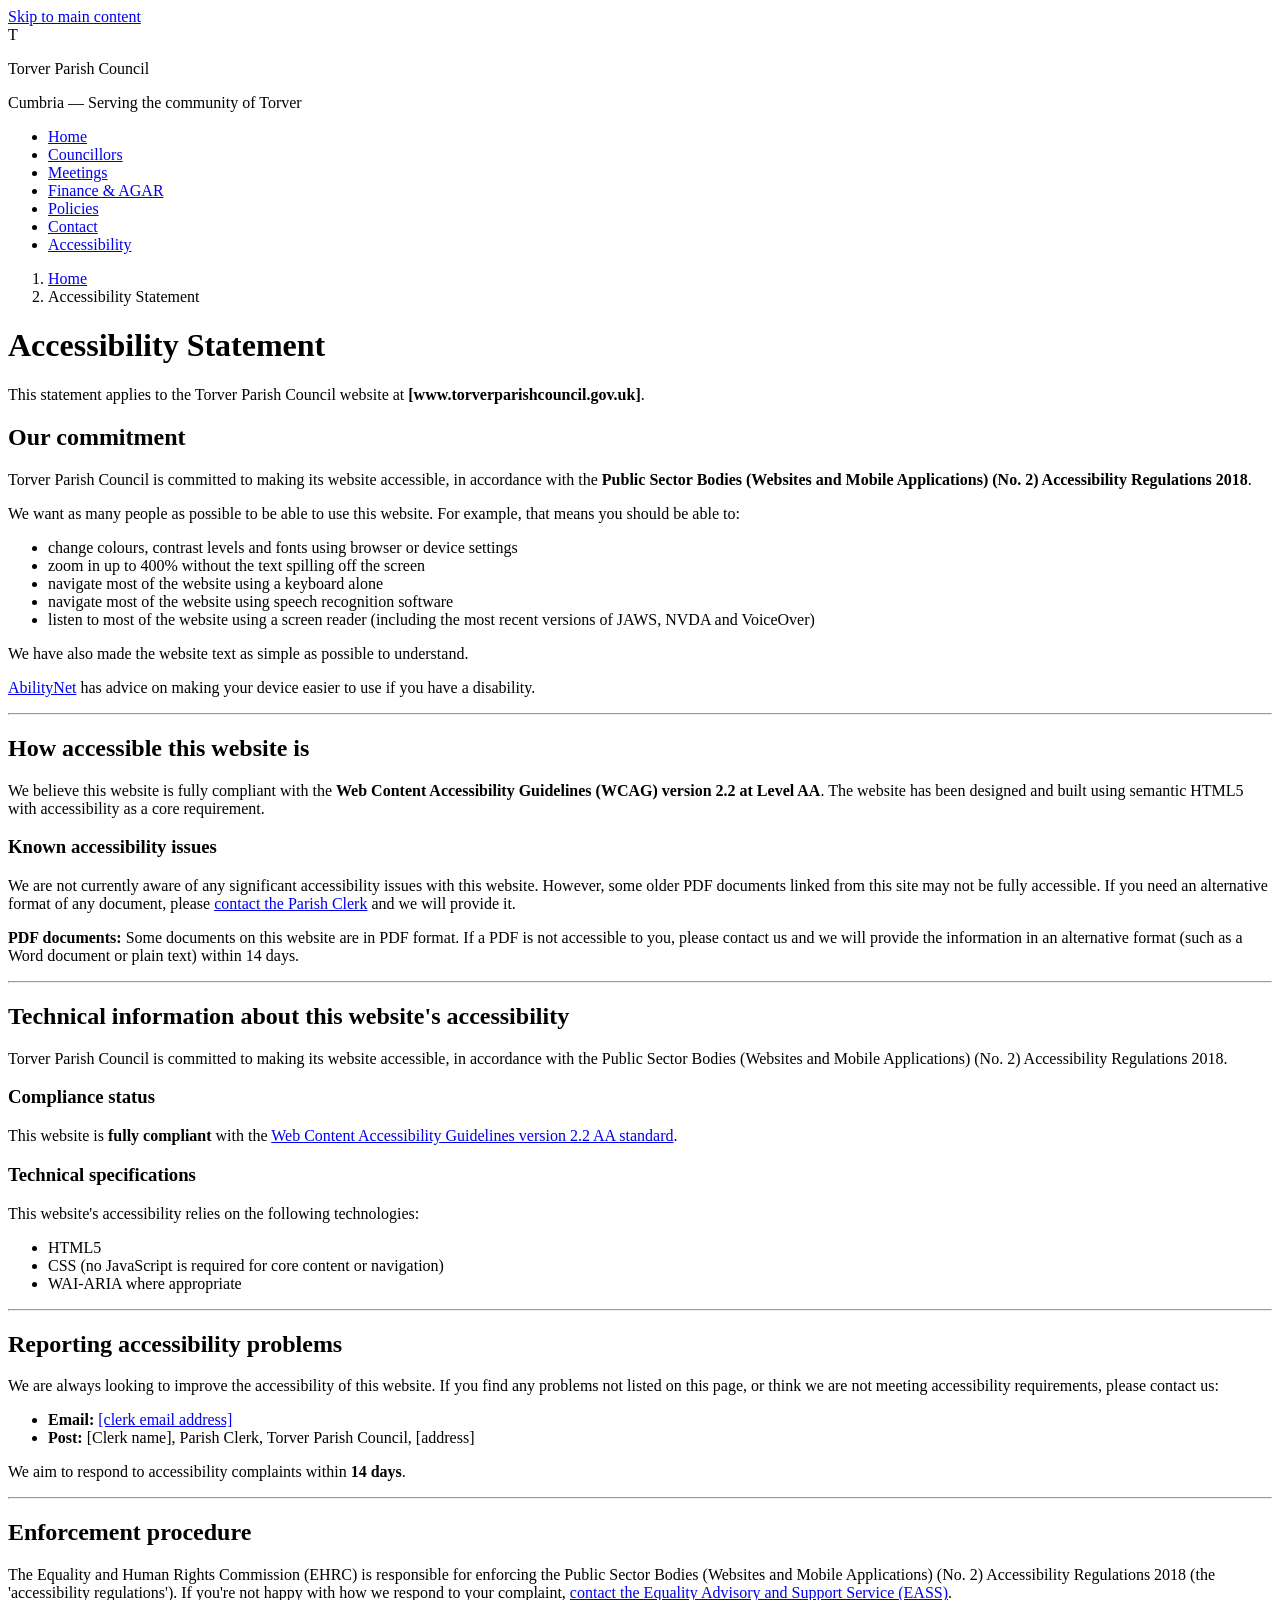
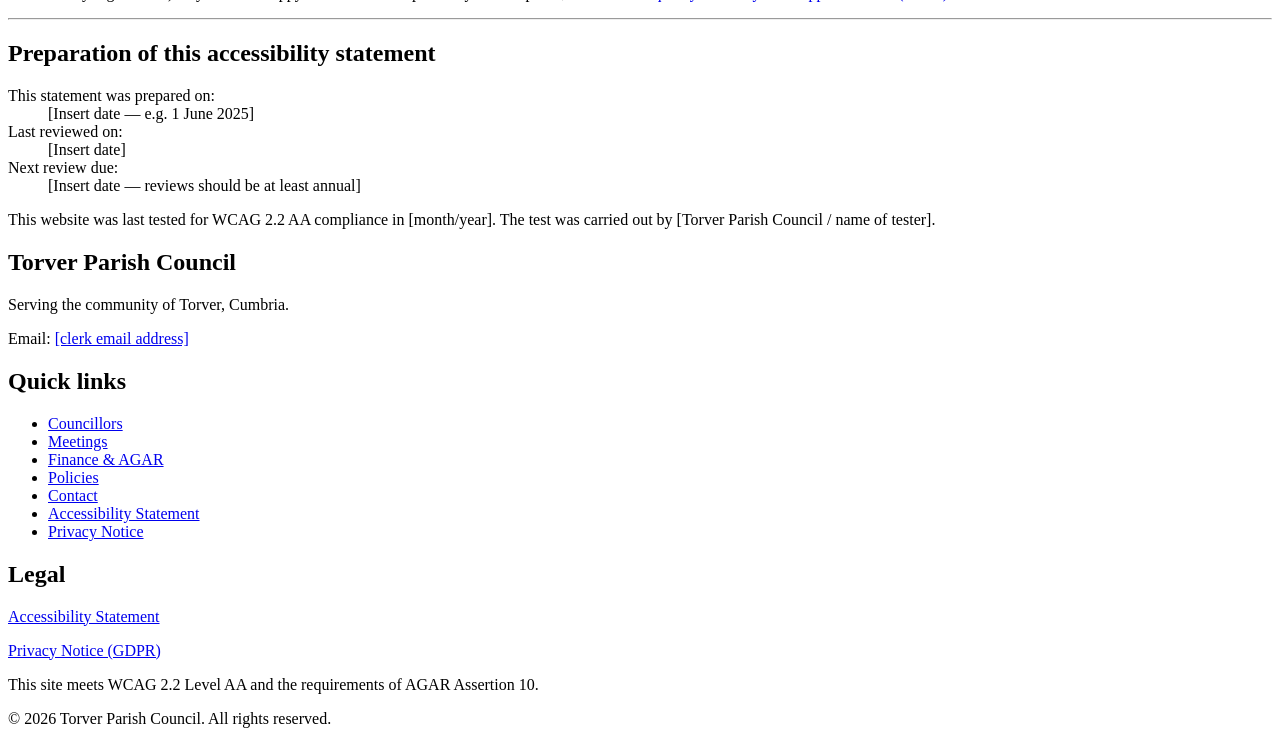
==== accessibility.html @ d1680da9 "Add files via upload" ====
<!DOCTYPE html>
<html lang="en">
<head>
  <meta charset="UTF-8" />
  <meta name="viewport" content="width=device-width, initial-scale=1.0" />
  <meta name="description" content="Accessibility statement for the Torver Parish Council website, including WCAG 2.2 AA compliance information and how to report issues." />
  <title>Accessibility Statement – Torver Parish Council</title>
  <link rel="stylesheet" href="assets/css/style.css" />
</head>
<body>

  <a href="#main-content" class="skip-link">Skip to main content</a>

  <header class="site-header" role="banner">
    <div class="site-header__inner">
      <div class="site-header__logo" aria-hidden="true">T</div>
      <div class="site-header__text">
        <p class="site-header__title">Torver Parish Council</p>
        <p class="site-header__subtitle">Cumbria &mdash; Serving the community of Torver</p>
      </div>
    </div>
  </header>

  <nav class="site-nav" aria-label="Main navigation">
    <div class="site-nav__inner">
      <ul class="site-nav__list" role="list">
        <li><a href="index.html">Home</a></li>
        <li><a href="councillors.html">Councillors</a></li>
        <li><a href="meetings.html">Meetings</a></li>
        <li><a href="finance.html">Finance &amp; AGAR</a></li>
        <li><a href="policies.html">Policies</a></li>
        <li><a href="contact.html">Contact</a></li>
        <li><a href="accessibility.html" aria-current="page">Accessibility</a></li>
      </ul>
    </div>
  </nav>

  <nav class="breadcrumb" aria-label="Breadcrumb">
    <div class="breadcrumb__inner">
      <ol>
        <li><a href="index.html">Home</a></li>
        <li><span aria-current="page">Accessibility Statement</span></li>
      </ol>
    </div>
  </nav>

  <main id="main-content" tabindex="-1">
    <div class="wrapper">

      <div class="page-title-block">
        <h1>Accessibility Statement</h1>
        <p class="lead">This statement applies to the Torver Parish Council website at <strong>[www.torverparishcouncil.gov.uk]</strong>.</p>
      </div>

      <h2>Our commitment</h2>
      <p>Torver Parish Council is committed to making its website accessible, in accordance with the <strong>Public Sector Bodies (Websites and Mobile Applications) (No. 2) Accessibility Regulations 2018</strong>.</p>
      <p>We want as many people as possible to be able to use this website. For example, that means you should be able to:</p>
      <ul>
        <li>change colours, contrast levels and fonts using browser or device settings</li>
        <li>zoom in up to 400% without the text spilling off the screen</li>
        <li>navigate most of the website using a keyboard alone</li>
        <li>navigate most of the website using speech recognition software</li>
        <li>listen to most of the website using a screen reader (including the most recent versions of JAWS, NVDA and VoiceOver)</li>
      </ul>
      <p>We have also made the website text as simple as possible to understand.</p>
      <p><a href="https://mcmw.abilitynet.org.uk/" target="_blank" rel="noopener noreferrer">AbilityNet</a> has advice on making your device easier to use if you have a disability.</p>

      <hr class="section-divider" />

      <h2>How accessible this website is</h2>
      <p>We believe this website is fully compliant with the <strong>Web Content Accessibility Guidelines (WCAG) version 2.2 at Level AA</strong>. The website has been designed and built using semantic HTML5 with accessibility as a core requirement.</p>

      <h3>Known accessibility issues</h3>
      <p>We are not currently aware of any significant accessibility issues with this website. However, some older PDF documents linked from this site may not be fully accessible. If you need an alternative format of any document, please <a href="contact.html">contact the Parish Clerk</a> and we will provide it.</p>

      <div class="notice notice--warn" role="note">
        <p><strong>PDF documents:</strong> Some documents on this website are in PDF format. If a PDF is not accessible to you, please contact us and we will provide the information in an alternative format (such as a Word document or plain text) within 14 days.</p>
      </div>

      <hr class="section-divider" />

      <h2>Technical information about this website's accessibility</h2>
      <p>Torver Parish Council is committed to making its website accessible, in accordance with the Public Sector Bodies (Websites and Mobile Applications) (No. 2) Accessibility Regulations 2018.</p>

      <h3>Compliance status</h3>
      <p>This website is <strong>fully compliant</strong> with the <a href="https://www.w3.org/TR/WCAG22/" target="_blank" rel="noopener noreferrer">Web Content Accessibility Guidelines version 2.2 AA standard</a>.</p>

      <h3>Technical specifications</h3>
      <p>This website's accessibility relies on the following technologies:</p>
      <ul>
        <li>HTML5</li>
        <li>CSS (no JavaScript is required for core content or navigation)</li>
        <li>WAI-ARIA where appropriate</li>
      </ul>

      <hr class="section-divider" />

      <h2>Reporting accessibility problems</h2>
      <p>We are always looking to improve the accessibility of this website. If you find any problems not listed on this page, or think we are not meeting accessibility requirements, please contact us:</p>
      <ul>
        <li><strong>Email:</strong> <a href="mailto:clerk@torverparishcouncil.gov.uk">[clerk email address]</a></li>
        <li><strong>Post:</strong> [Clerk name], Parish Clerk, Torver Parish Council, [address]</li>
      </ul>
      <p>We aim to respond to accessibility complaints within <strong>14 days</strong>.</p>

      <hr class="section-divider" />

      <h2>Enforcement procedure</h2>
      <p>The Equality and Human Rights Commission (EHRC) is responsible for enforcing the Public Sector Bodies (Websites and Mobile Applications) (No. 2) Accessibility Regulations 2018 (the 'accessibility regulations'). If you're not happy with how we respond to your complaint, <a href="https://www.equalityadvisoryservice.com/" target="_blank" rel="noopener noreferrer">contact the Equality Advisory and Support Service (EASS)</a>.</p>

      <hr class="section-divider" />

      <h2>Preparation of this accessibility statement</h2>
      <dl>
        <dt>This statement was prepared on:</dt>
        <dd>[Insert date — e.g. 1 June 2025]</dd>
        <dt>Last reviewed on:</dt>
        <dd>[Insert date]</dd>
        <dt>Next review due:</dt>
        <dd>[Insert date — reviews should be at least annual]</dd>
      </dl>
      <p>This website was last tested for WCAG 2.2 AA compliance in [month/year]. The test was carried out by [Torver Parish Council / name of tester].</p>

    </div>
  </main>

  <footer class="site-footer" role="contentinfo">
    <div class="site-footer__inner">
      <div class="site-footer__section">
        <h2>Torver Parish Council</h2>
        <p>Serving the community of Torver, Cumbria.</p>
        <p>Email: <a href="mailto:clerk@torverparishcouncil.gov.uk">[clerk email address]</a></p>
      </div>
      <div class="site-footer__section">
        <h2>Quick links</h2>
        <ul>
          <li><a href="councillors.html">Councillors</a></li>
          <li><a href="meetings.html">Meetings</a></li>
          <li><a href="finance.html">Finance &amp; AGAR</a></li>
          <li><a href="policies.html">Policies</a></li>
          <li><a href="contact.html">Contact</a></li>
          <li><a href="accessibility.html">Accessibility Statement</a></li>
          <li><a href="policies.html#privacy-notice">Privacy Notice</a></li>
        </ul>
      </div>
      <div class="site-footer__section">
        <h2>Legal</h2>
        <p><a href="accessibility.html">Accessibility Statement</a></p>
        <p><a href="policies.html#privacy-notice">Privacy Notice (GDPR)</a></p>
        <p>This site meets WCAG 2.2 Level AA and the requirements of AGAR Assertion 10.</p>
      </div>
    </div>
    <div class="site-footer__bottom">
      <p>&copy; <span id="year">2025</span> Torver Parish Council. All rights reserved.</p>
    </div>
  </footer>

  <script>document.getElementById('year').textContent = new Date().getFullYear();</script>

</body>
</html>
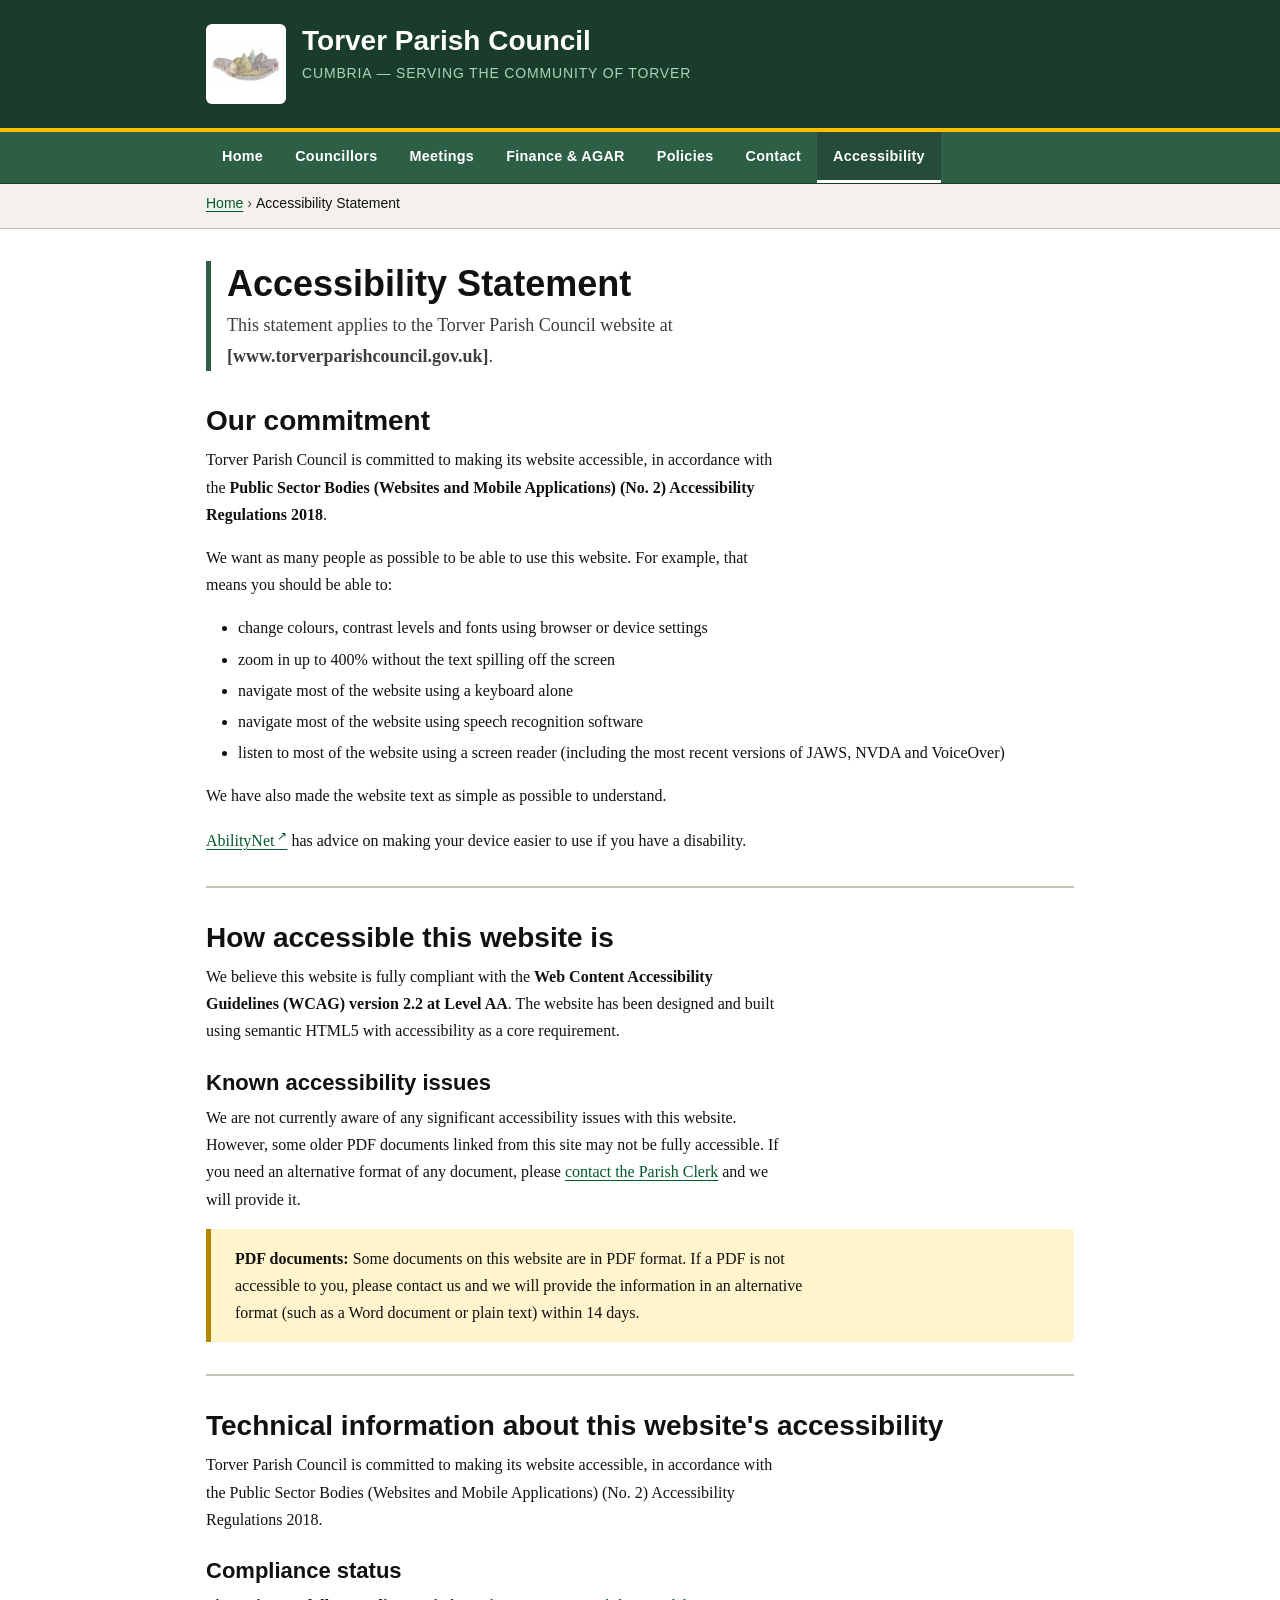
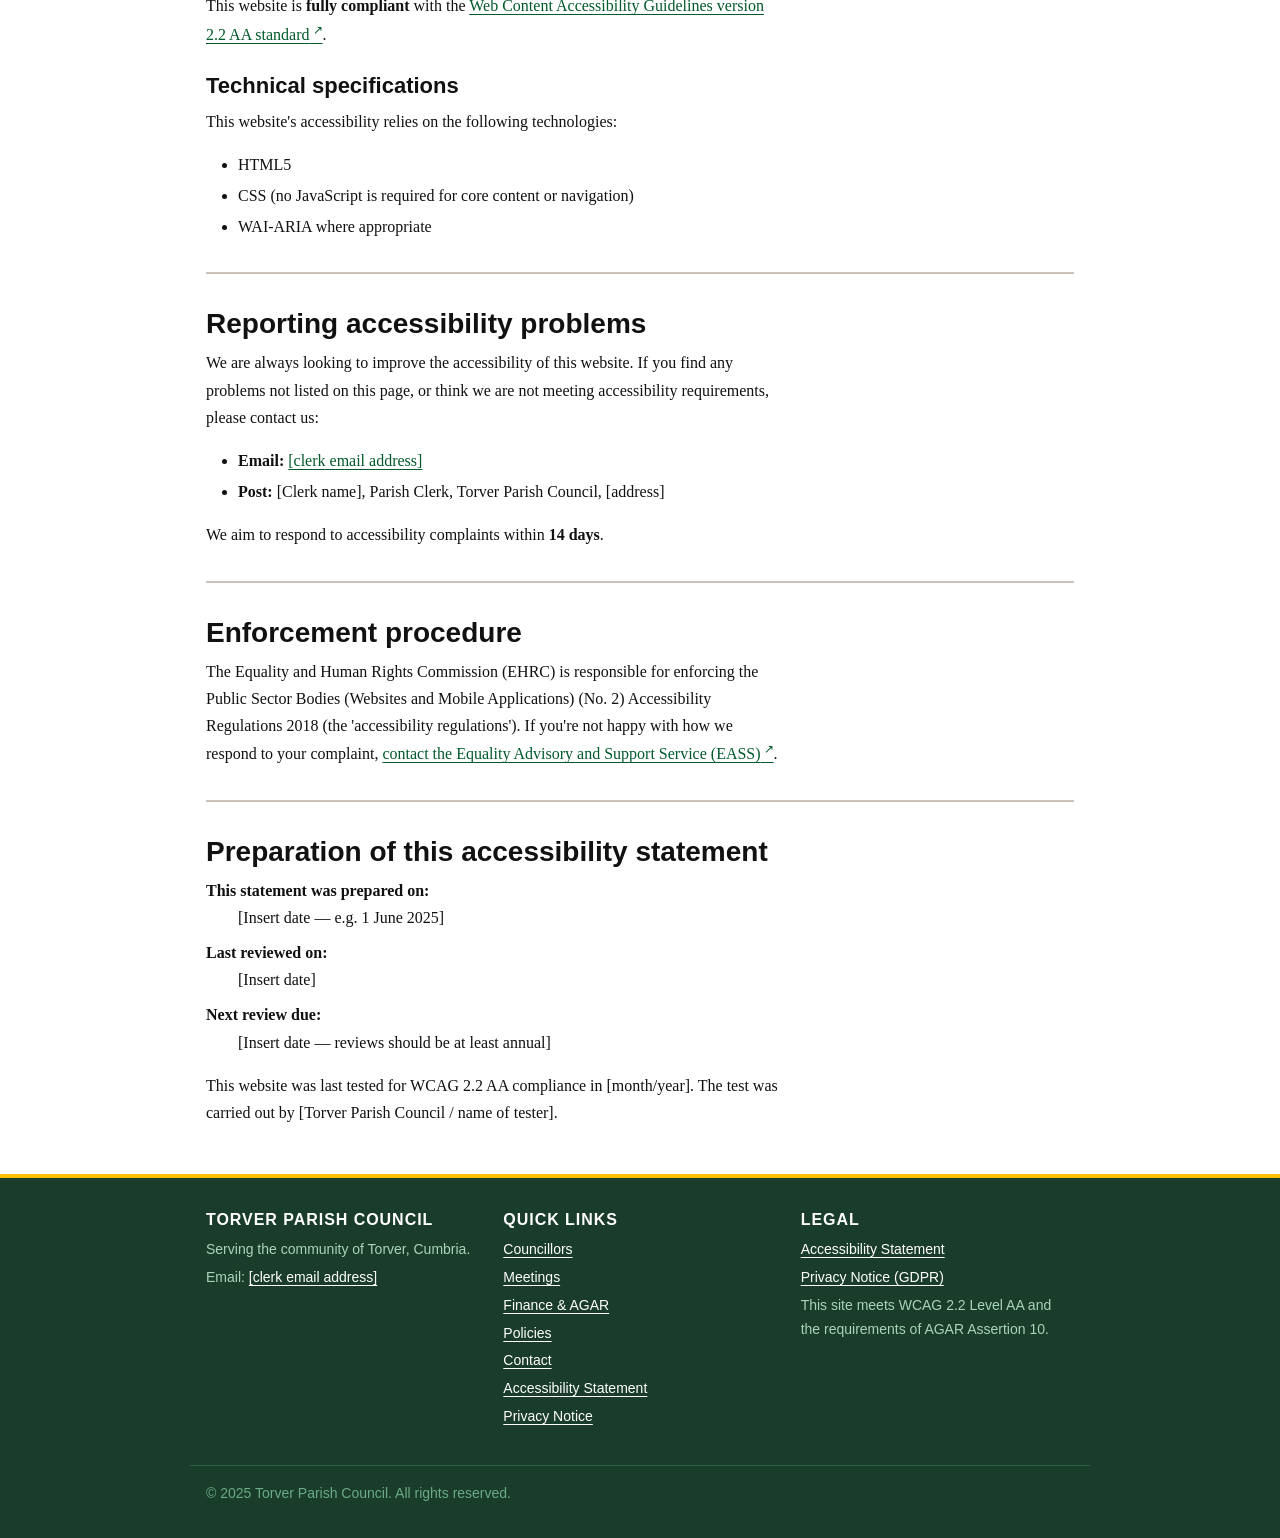
==== commit 1555f924: "Add logo as avatar Cartoon image created by David uploaded to Claude and request for site to be upda" ====
--- a/accessibility.html
+++ b/accessibility.html
@@ -13,7 +13,7 @@
 
   <header class="site-header" role="banner">
     <div class="site-header__inner">
-      <div class="site-header__logo" aria-hidden="true">T</div>
+      <img src="assets/Logo.jpg" alt="Torver Parish Council logo" class="site-header__logo" width="64" height="64" />
       <div class="site-header__text">
         <p class="site-header__title">Torver Parish Council</p>
         <p class="site-header__subtitle">Cumbria &mdash; Serving the community of Torver</p>
@@ -98,7 +98,7 @@
       <h2>Reporting accessibility problems</h2>
       <p>We are always looking to improve the accessibility of this website. If you find any problems not listed on this page, or think we are not meeting accessibility requirements, please contact us:</p>
       <ul>
-        <li><strong>Email:</strong> <a href="mailto:clerk@torverparishcouncil.gov.uk">[clerk email address]</a></li>
+        <li><strong>Email:</strong> <a href="/cdn-cgi/l/email-protection#dfbcb3baadb49fabb0ada9baadafbeadb6acb7bcb0aab1bcb6b3f1b8b0a9f1aab4">[clerk email address]</a></li>
         <li><strong>Post:</strong> [Clerk name], Parish Clerk, Torver Parish Council, [address]</li>
       </ul>
       <p>We aim to respond to accessibility complaints within <strong>14 days</strong>.</p>
@@ -129,7 +129,7 @@
       <div class="site-footer__section">
         <h2>Torver Parish Council</h2>
         <p>Serving the community of Torver, Cumbria.</p>
-        <p>Email: <a href="mailto:clerk@torverparishcouncil.gov.uk">[clerk email address]</a></p>
+        <p>Email: <a href="/cdn-cgi/l/email-protection#4f2c232a3d240f3b203d392a3d3f2e3d263c272c203a212c262361282039613a24">[clerk email address]</a></p>
       </div>
       <div class="site-footer__section">
         <h2>Quick links</h2>
@@ -153,9 +153,4 @@
     <div class="site-footer__bottom">
       <p>&copy; <span id="year">2025</span> Torver Parish Council. All rights reserved.</p>
     </div>
-  </footer>
-
-  <script>document.getElementById('year').textContent = new Date().getFullYear();</script>
-
-</body>
-</html>
+  </footer>
--- a/assets/css/style.css
+++ b/assets/css/style.css
@@ -0,0 +1,714 @@
+/* ============================================================
+   TORVER PARISH COUNCIL — WCAG 2.2 AA COMPLIANT STYLESHEET
+   No external dependencies. No animations. No motion.
+   Minimum 16px base font. High contrast throughout.
+   ============================================================ */
+
+/* ---- RESET & BOX MODEL ---- */
+*, *::before, *::after {
+  box-sizing: border-box;
+  margin: 0;
+  padding: 0;
+}
+
+/* ---- ROOT TOKENS ---- */
+:root {
+  /* Colours — all combinations meet WCAG AA 4.5:1 minimum */
+  --colour-bg:            #ffffff;
+  --colour-bg-alt:        #f4f1ec;
+  --colour-bg-dark:       #1a3d2b;
+  --colour-bg-mid:        #2d5f46;
+  --colour-bg-accent:     #e8f0eb;
+  --colour-text:          #111111;
+  --colour-text-light:    #ffffff;
+  --colour-text-muted:    #3d3d3d;
+  --colour-link:          #005a2b;
+  --colour-link-visited:  #4b006e;
+  --colour-link-hover:    #003519;
+  --colour-border:        #767676;
+  --colour-border-light:  #c8c2b8;
+  --colour-focus:         #ffbf00;
+  --colour-focus-text:    #000000;
+  --colour-error:         #d4000f;
+  --colour-success:       #005a2b;
+  --colour-warning-bg:    #fff4cc;
+  --colour-warning-border:#b38600;
+
+  /* Typography */
+  --font-body:   Georgia, 'Times New Roman', Times, serif;
+  --font-ui:     'Segoe UI', Arial, Helvetica, sans-serif;
+  --font-mono:   'Courier New', Courier, monospace;
+  --size-base:   1rem;        /* 16px */
+  --size-sm:     0.875rem;    /* 14px */
+  --size-lg:     1.125rem;    /* 18px */
+  --size-xl:     1.375rem;    /* 22px */
+  --size-2xl:    1.75rem;     /* 28px */
+  --size-3xl:    2.25rem;     /* 36px */
+  --line-body:   1.7;
+  --line-heading:1.25;
+
+  /* Spacing */
+  --space-xs:  0.25rem;
+  --space-sm:  0.5rem;
+  --space-md:  1rem;
+  --space-lg:  1.5rem;
+  --space-xl:  2rem;
+  --space-2xl: 3rem;
+
+  /* Layout */
+  --max-width: 900px;
+  --radius:    4px;
+}
+
+/* ---- BASE ---- */
+html {
+  font-size: 100%;
+  -webkit-text-size-adjust: 100%;
+  scroll-behavior: auto; /* no smooth scroll — reduces motion */
+}
+
+body {
+  font-family: var(--font-body);
+  font-size: var(--size-base);
+  line-height: var(--line-body);
+  color: var(--colour-text);
+  background-color: var(--colour-bg);
+  min-height: 100vh;
+  display: flex;
+  flex-direction: column;
+}
+
+/* ---- SKIP LINK (WCAG 2.4.1) ---- */
+.skip-link {
+  position: absolute;
+  top: -100px;
+  left: 0;
+  z-index: 9999;
+  background: var(--colour-focus);
+  color: var(--colour-focus-text);
+  font-family: var(--font-ui);
+  font-size: var(--size-base);
+  font-weight: bold;
+  padding: var(--space-sm) var(--space-md);
+  text-decoration: none;
+  border-bottom-right-radius: var(--radius);
+}
+
+.skip-link:focus {
+  top: 0;
+  outline: 3px solid var(--colour-focus-text);
+  outline-offset: 0;
+}
+
+/* ---- FOCUS (WCAG 2.4.11, 2.4.12) ---- */
+:focus-visible {
+  outline: 3px solid var(--colour-focus);
+  outline-offset: 2px;
+  background-color: var(--colour-focus);
+  color: var(--colour-focus-text);
+  text-decoration: none;
+}
+
+a:focus-visible,
+button:focus-visible,
+input:focus-visible,
+select:focus-visible,
+textarea:focus-visible {
+  outline: 3px solid var(--colour-focus);
+  outline-offset: 2px;
+}
+
+/* ---- LINKS ---- */
+a {
+  color: var(--colour-link);
+  text-decoration: underline;
+  text-underline-offset: 3px;
+}
+
+a:visited { color: var(--colour-link-visited); }
+a:hover   { color: var(--colour-link-hover); text-decoration-thickness: 2px; }
+a:active  { color: var(--colour-link-hover); }
+
+/* External link indicator */
+a[target="_blank"]::after {
+  content: " \2197";
+  font-size: 0.75em;
+  vertical-align: super;
+  speak: never;
+}
+
+/* ---- HEADINGS ---- */
+h1, h2, h3, h4, h5, h6 {
+  font-family: var(--font-ui);
+  font-weight: bold;
+  line-height: var(--line-heading);
+  color: var(--colour-text);
+  margin-bottom: var(--space-sm);
+}
+
+h1 { font-size: var(--size-3xl); margin-bottom: var(--space-md); }
+h2 { font-size: var(--size-2xl); margin-top: var(--space-xl); margin-bottom: var(--space-sm); }
+h3 { font-size: var(--size-xl);  margin-top: var(--space-lg);  margin-bottom: var(--space-sm); }
+h4 { font-size: var(--size-lg);  margin-top: var(--space-md);  margin-bottom: var(--space-xs); }
+
+/* ---- PARAGRAPHS & LISTS ---- */
+p { margin-bottom: var(--space-md); max-width: 72ch; }
+
+ul, ol {
+  margin-bottom: var(--space-md);
+  padding-left: var(--space-xl);
+}
+
+li { margin-bottom: var(--space-xs); }
+
+dl { margin-bottom: var(--space-md); }
+dt { font-weight: bold; margin-top: var(--space-sm); }
+dd { margin-left: var(--space-xl); margin-bottom: var(--space-xs); }
+
+/* ---- HEADER ---- */
+.site-header {
+  background-color: var(--colour-bg-dark);
+  color: var(--colour-text-light);
+  border-bottom: 4px solid var(--colour-focus);
+}
+
+.site-header__inner {
+  max-width: var(--max-width);
+  margin: 0 auto;
+  padding: var(--space-lg) var(--space-md);
+  display: flex;
+  align-items: flex-start;
+  gap: var(--space-md);
+  flex-wrap: wrap;
+}
+
+.site-header__logo {
+  flex-shrink: 0;
+  width: 80px;
+  height: 80px;
+  border-radius: 6px;
+  object-fit: contain;
+  background: var(--colour-bg);
+  padding: 3px;
+}
+
+.site-header__text { flex: 1; min-width: 200px; }
+
+.site-header__title {
+  font-family: var(--font-ui);
+  font-size: var(--size-2xl);
+  font-weight: bold;
+  color: var(--colour-text-light);
+  margin-bottom: var(--space-xs);
+  line-height: 1.2;
+}
+
+.site-header__subtitle {
+  font-family: var(--font-ui);
+  font-size: var(--size-sm);
+  color: #a8d4b8;
+  letter-spacing: 0.06em;
+  text-transform: uppercase;
+  margin: 0;
+}
+
+/* ---- NAVIGATION ---- */
+.site-nav {
+  background-color: var(--colour-bg-mid);
+  border-bottom: 1px solid #1a3d2b;
+}
+
+.site-nav__inner {
+  max-width: var(--max-width);
+  margin: 0 auto;
+  padding: 0 var(--space-md);
+}
+
+.site-nav__list {
+  list-style: none;
+  padding: 0;
+  margin: 0;
+  display: flex;
+  flex-wrap: wrap;
+}
+
+.site-nav__list li { margin: 0; }
+
+.site-nav__list a {
+  display: block;
+  padding: 0.75rem var(--space-md);
+  font-family: var(--font-ui);
+  font-size: 0.9rem;
+  font-weight: bold;
+  color: var(--colour-text-light);
+  text-decoration: none;
+  border-bottom: 3px solid transparent;
+  letter-spacing: 0.02em;
+}
+
+.site-nav__list a:hover {
+  background-color: var(--colour-bg-dark);
+  border-bottom-color: var(--colour-focus);
+  color: var(--colour-text-light);
+}
+
+.site-nav__list a:focus-visible {
+  background-color: var(--colour-focus);
+  color: var(--colour-focus-text);
+  outline: 3px solid var(--colour-focus-text);
+  outline-offset: -3px;
+}
+
+.site-nav__list a[aria-current="page"] {
+  border-bottom-color: #ffffff;
+  background-color: rgba(0,0,0,0.2);
+}
+
+/* ---- MAIN & WRAPPER ---- */
+.wrapper {
+  max-width: var(--max-width);
+  margin: 0 auto;
+  padding: var(--space-xl) var(--space-md);
+  width: 100%;
+}
+
+main { flex: 1; }
+
+/* ---- PAGE TITLE BLOCK ---- */
+.page-title-block {
+  border-left: 5px solid var(--colour-bg-mid);
+  padding-left: var(--space-md);
+  margin-bottom: var(--space-xl);
+}
+
+.page-title-block h1 { margin-bottom: var(--space-xs); }
+
+.page-title-block .lead {
+  font-size: var(--size-lg);
+  color: var(--colour-text-muted);
+  max-width: 65ch;
+  margin-bottom: 0;
+}
+
+/* ---- SECTION DIVIDER ---- */
+.section-divider {
+  border: none;
+  border-top: 2px solid var(--colour-border-light);
+  margin: var(--space-xl) 0;
+}
+
+/* ---- NOTICE / CALLOUT BOXES ---- */
+.notice {
+  padding: var(--space-md) var(--space-lg);
+  border-left: 5px solid var(--colour-border);
+  background: var(--colour-bg-alt);
+  margin-bottom: var(--space-lg);
+  border-radius: 0 var(--radius) var(--radius) 0;
+}
+
+.notice--info   { border-left-color: var(--colour-bg-mid);  background: var(--colour-bg-accent); }
+.notice--warn   { border-left-color: var(--colour-warning-border); background: var(--colour-warning-bg); }
+.notice--legal  { border-left-color: var(--colour-bg-dark); background: #edf2ee; }
+
+.notice p:last-child { margin-bottom: 0; }
+
+/* ---- TABLES ---- */
+.table-wrap { overflow-x: auto; margin-bottom: var(--space-lg); }
+
+table {
+  width: 100%;
+  border-collapse: collapse;
+  font-size: var(--size-base);
+  font-family: var(--font-ui);
+}
+
+caption {
+  caption-side: top;
+  text-align: left;
+  font-weight: bold;
+  font-size: var(--size-lg);
+  padding: var(--space-sm) 0;
+  color: var(--colour-text);
+  margin-bottom: var(--space-xs);
+}
+
+th {
+  background: var(--colour-bg-dark);
+  color: var(--colour-text-light);
+  text-align: left;
+  padding: var(--space-sm) var(--space-md);
+  font-weight: bold;
+  border: 1px solid var(--colour-bg-dark);
+}
+
+td {
+  padding: var(--space-sm) var(--space-md);
+  border: 1px solid var(--colour-border-light);
+  vertical-align: top;
+  color: var(--colour-text);
+}
+
+tr:nth-child(even) td { background: var(--colour-bg-alt); }
+tr:hover td { background: var(--colour-bg-accent); }
+
+/* ---- DOCUMENT LINK CARDS ---- */
+.doc-list {
+  list-style: none;
+  padding: 0;
+  margin-bottom: var(--space-lg);
+}
+
+.doc-list li { margin-bottom: var(--space-sm); }
+
+.doc-link {
+  display: flex;
+  align-items: center;
+  gap: var(--space-sm);
+  padding: var(--space-sm) var(--space-md);
+  background: var(--colour-bg-alt);
+  border: 1px solid var(--colour-border-light);
+  border-left: 4px solid var(--colour-bg-mid);
+  border-radius: 0 var(--radius) var(--radius) 0;
+  font-family: var(--font-ui);
+  font-size: var(--size-base);
+  color: var(--colour-link);
+  text-decoration: none;
+}
+
+.doc-link:hover {
+  background: var(--colour-bg-accent);
+  border-left-color: var(--colour-bg-dark);
+  color: var(--colour-link-hover);
+}
+
+.doc-link:focus-visible {
+  outline: 3px solid var(--colour-focus);
+  outline-offset: 2px;
+  background: var(--colour-focus);
+  color: var(--colour-focus-text);
+  border-left-color: var(--colour-focus-text);
+}
+
+.doc-link__icon {
+  font-size: 1.2rem;
+  flex-shrink: 0;
+  speak: never;
+  aria-hidden: true;
+}
+
+.doc-link__label { font-weight: bold; }
+.doc-link__meta  { font-size: var(--size-sm); color: var(--colour-text-muted); display: block; }
+
+/* ---- NAV GRID (home page) ---- */
+.nav-grid {
+  display: grid;
+  grid-template-columns: repeat(auto-fit, minmax(220px, 1fr));
+  gap: var(--space-md);
+  margin: var(--space-xl) 0;
+}
+
+.nav-card {
+  display: block;
+  background: var(--colour-bg-dark);
+  color: var(--colour-text-light);
+  padding: var(--space-lg);
+  border-radius: var(--radius);
+  text-decoration: none;
+  border: 2px solid transparent;
+}
+
+.nav-card:hover {
+  background: var(--colour-bg-mid);
+  border-color: var(--colour-focus);
+  color: var(--colour-text-light);
+}
+
+.nav-card:focus-visible {
+  outline: 3px solid var(--colour-focus);
+  outline-offset: 2px;
+  background: var(--colour-focus);
+  color: var(--colour-focus-text);
+}
+
+.nav-card:visited { color: var(--colour-text-light); }
+
+.nav-card__title {
+  font-family: var(--font-ui);
+  font-size: var(--size-lg);
+  font-weight: bold;
+  display: block;
+  margin-bottom: var(--space-xs);
+}
+
+.nav-card__desc {
+  font-family: var(--font-ui);
+  font-size: var(--size-sm);
+  color: #a8d4b8;
+  display: block;
+}
+
+.nav-card:focus-visible .nav-card__desc { color: var(--colour-focus-text); }
+
+/* ---- COUNCILLOR CARDS ---- */
+.councillor-list {
+  list-style: none;
+  padding: 0;
+  margin-bottom: var(--space-lg);
+  display: grid;
+  grid-template-columns: repeat(auto-fit, minmax(260px, 1fr));
+  gap: var(--space-md);
+}
+
+.councillor-card {
+  background: var(--colour-bg);
+  border: 1px solid var(--colour-border-light);
+  border-top: 4px solid var(--colour-bg-mid);
+  border-radius: 0 0 var(--radius) var(--radius);
+  padding: var(--space-md) var(--space-lg);
+}
+
+.councillor-card--chair { border-top-color: var(--colour-bg-dark); }
+
+.councillor-card__name {
+  font-family: var(--font-ui);
+  font-size: var(--size-lg);
+  font-weight: bold;
+  margin-bottom: var(--space-xs);
+  color: var(--colour-text);
+}
+
+.councillor-card__role {
+  font-family: var(--font-ui);
+  font-size: var(--size-sm);
+  font-weight: bold;
+  color: var(--colour-bg-mid);
+  text-transform: uppercase;
+  letter-spacing: 0.06em;
+  display: block;
+  margin-bottom: var(--space-sm);
+}
+
+.councillor-card p {
+  font-family: var(--font-ui);
+  font-size: var(--size-sm);
+  margin-bottom: var(--space-xs);
+}
+
+/* ---- PLACEHOLDER TAG ---- */
+.placeholder {
+  display: inline-block;
+  background: var(--colour-warning-bg);
+  color: #5c4400;
+  border: 1px solid var(--colour-warning-border);
+  font-family: var(--font-ui);
+  font-size: var(--size-sm);
+  font-weight: bold;
+  padding: 0.1rem 0.5rem;
+  border-radius: var(--radius);
+  margin-left: var(--space-xs);
+  vertical-align: middle;
+}
+
+/* ---- FORM ---- */
+.form-group {
+  margin-bottom: var(--space-lg);
+}
+
+label {
+  display: block;
+  font-family: var(--font-ui);
+  font-weight: bold;
+  margin-bottom: var(--space-xs);
+  color: var(--colour-text);
+}
+
+.form-hint {
+  font-family: var(--font-ui);
+  font-size: var(--size-sm);
+  color: var(--colour-text-muted);
+  display: block;
+  margin-bottom: var(--space-xs);
+}
+
+input[type="text"],
+input[type="email"],
+textarea {
+  display: block;
+  width: 100%;
+  max-width: 500px;
+  font-family: var(--font-ui);
+  font-size: var(--size-base);
+  color: var(--colour-text);
+  background: var(--colour-bg);
+  border: 2px solid var(--colour-border);
+  border-radius: var(--radius);
+  padding: var(--space-sm) var(--space-md);
+}
+
+input[type="text"]:focus,
+input[type="email"]:focus,
+textarea:focus {
+  outline: 3px solid var(--colour-focus);
+  outline-offset: 0;
+  border-color: var(--colour-focus-text);
+}
+
+textarea { min-height: 120px; resize: vertical; }
+
+button[type="submit"] {
+  font-family: var(--font-ui);
+  font-size: var(--size-base);
+  font-weight: bold;
+  color: var(--colour-text-light);
+  background: var(--colour-bg-dark);
+  border: 2px solid var(--colour-bg-dark);
+  border-radius: var(--radius);
+  padding: var(--space-sm) var(--space-xl);
+  cursor: pointer;
+}
+
+button[type="submit"]:hover {
+  background: var(--colour-bg-mid);
+  border-color: var(--colour-bg-mid);
+}
+
+button[type="submit"]:focus-visible {
+  outline: 3px solid var(--colour-focus);
+  outline-offset: 2px;
+  background: var(--colour-focus);
+  color: var(--colour-focus-text);
+  border-color: var(--colour-focus-text);
+}
+
+/* ---- FOOTER ---- */
+.site-footer {
+  background: var(--colour-bg-dark);
+  color: #a8d4b8;
+  border-top: 4px solid var(--colour-focus);
+  margin-top: auto;
+}
+
+.site-footer__inner {
+  max-width: var(--max-width);
+  margin: 0 auto;
+  padding: var(--space-xl) var(--space-md);
+  display: grid;
+  grid-template-columns: repeat(auto-fit, minmax(220px, 1fr));
+  gap: var(--space-lg);
+}
+
+.site-footer__section h2 {
+  font-family: var(--font-ui);
+  font-size: var(--size-base);
+  font-weight: bold;
+  color: var(--colour-text-light);
+  margin-top: 0;
+  margin-bottom: var(--space-sm);
+  text-transform: uppercase;
+  letter-spacing: 0.06em;
+}
+
+.site-footer__section p,
+.site-footer__section li {
+  font-family: var(--font-ui);
+  font-size: var(--size-sm);
+  color: #a8d4b8;
+  margin-bottom: var(--space-xs);
+  max-width: none;
+}
+
+.site-footer__section ul {
+  list-style: none;
+  padding: 0;
+  margin: 0;
+}
+
+.site-footer__section a {
+  color: var(--colour-text-light);
+  text-decoration: underline;
+}
+
+.site-footer__section a:hover { color: var(--colour-focus); }
+.site-footer__section a:focus-visible {
+  outline: 3px solid var(--colour-focus);
+  outline-offset: 2px;
+  background: var(--colour-focus);
+  color: var(--colour-focus-text);
+}
+
+.site-footer__bottom {
+  max-width: var(--max-width);
+  margin: 0 auto;
+  padding: var(--space-md);
+  border-top: 1px solid #2d5f46;
+  font-family: var(--font-ui);
+  font-size: var(--size-sm);
+  color: #6aaa86;
+}
+
+/* ---- BREADCRUMB ---- */
+.breadcrumb {
+  background: var(--colour-bg-alt);
+  border-bottom: 1px solid var(--colour-border-light);
+}
+
+.breadcrumb__inner {
+  max-width: var(--max-width);
+  margin: 0 auto;
+  padding: var(--space-sm) var(--space-md);
+}
+
+.breadcrumb ol {
+  list-style: none;
+  padding: 0;
+  margin: 0;
+  display: flex;
+  flex-wrap: wrap;
+  gap: var(--space-xs);
+  font-family: var(--font-ui);
+  font-size: var(--size-sm);
+}
+
+.breadcrumb li + li::before {
+  content: "›";
+  margin-right: var(--space-xs);
+  color: var(--colour-text-muted);
+  speak: never;
+}
+
+/* ---- RESPONSIVE ---- */
+@media (max-width: 640px) {
+  h1 { font-size: var(--size-2xl); }
+  h2 { font-size: var(--size-xl); }
+
+  .site-header__title { font-size: var(--size-xl); }
+  .site-nav__list { flex-direction: column; }
+  .site-nav__list a { border-bottom: 1px solid rgba(255,255,255,0.1); border-left: 3px solid transparent; }
+  .site-nav__list a[aria-current="page"] { border-left-color: #ffffff; border-bottom: 1px solid rgba(255,255,255,0.1); }
+  .site-nav__list a:hover { border-bottom: 1px solid rgba(255,255,255,0.1); border-left-color: var(--colour-focus); }
+
+  .wrapper { padding: var(--space-lg) var(--space-md); }
+  .nav-grid { grid-template-columns: 1fr; }
+  .councillor-list { grid-template-columns: 1fr; }
+}
+
+/* ---- PRINT ---- */
+@media print {
+  .skip-link, .site-nav, .nav-grid { display: none; }
+  body { font-size: 12pt; color: #000; background: #fff; }
+  a::after { content: " (" attr(href) ")"; font-size: 10pt; }
+  a[target="_blank"]::after { content: " (" attr(href) ")"; }
+}
+
+/* ---- UTILITY ---- */
+.visually-hidden {
+  position: absolute;
+  width: 1px;
+  height: 1px;
+  padding: 0;
+  margin: -1px;
+  overflow: hidden;
+  clip: rect(0,0,0,0);
+  white-space: nowrap;
+  border: 0;
+}
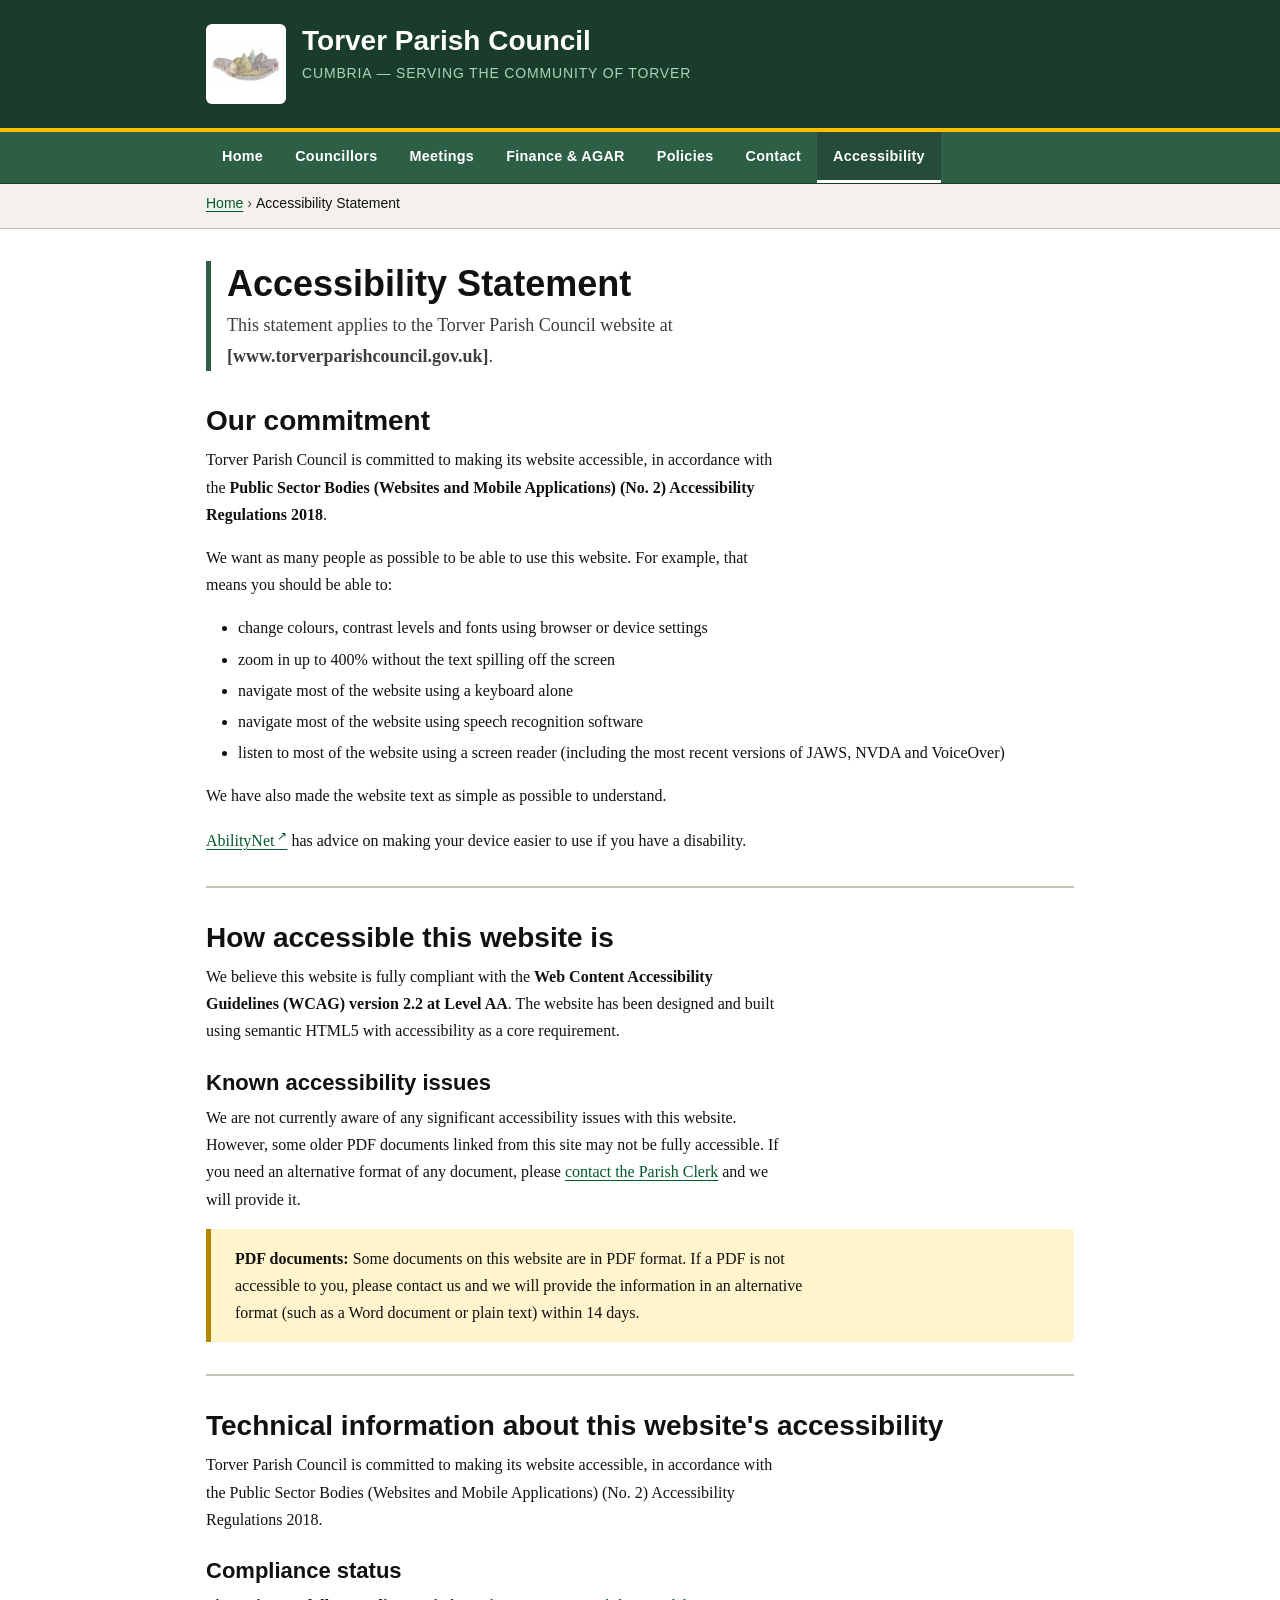
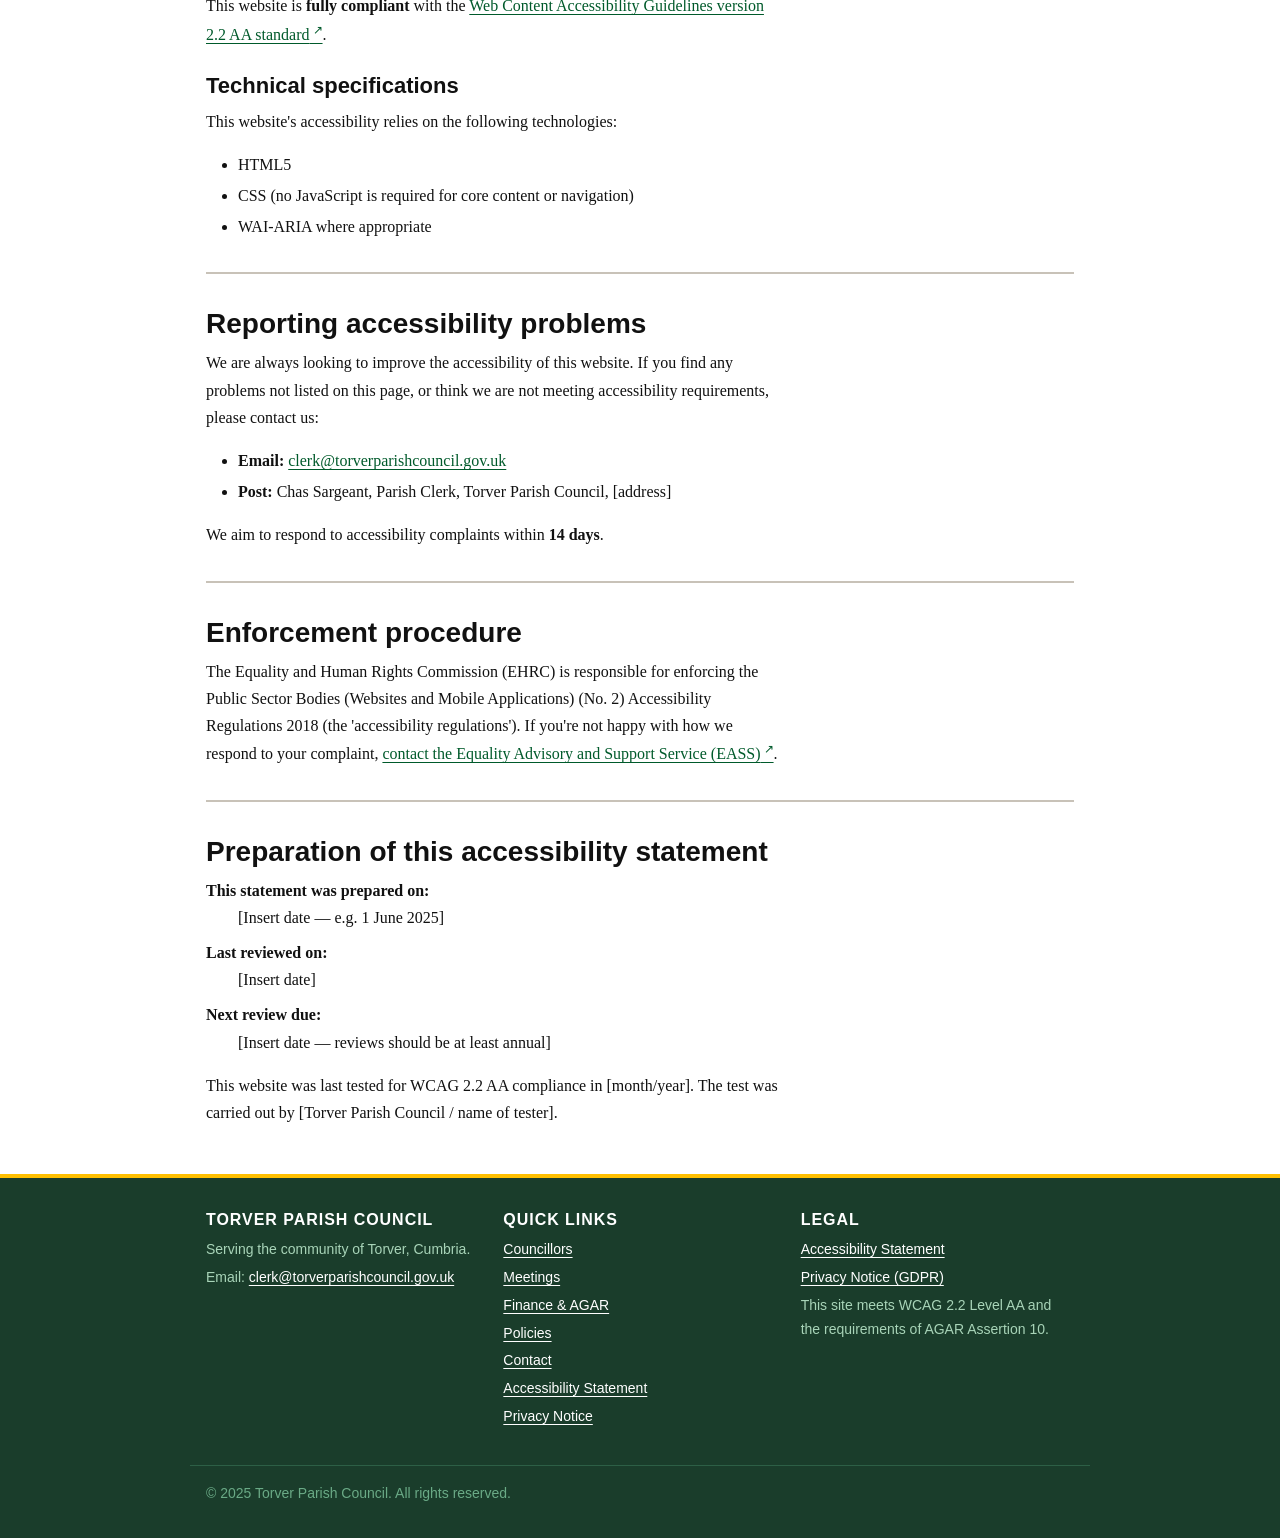
==== commit d5808d60: "Add clerk's details" ====
--- a/accessibility.html
+++ b/accessibility.html
@@ -98,8 +98,8 @@
       <h2>Reporting accessibility problems</h2>
       <p>We are always looking to improve the accessibility of this website. If you find any problems not listed on this page, or think we are not meeting accessibility requirements, please contact us:</p>
       <ul>
-        <li><strong>Email:</strong> <a href="/cdn-cgi/l/email-protection#dfbcb3baadb49fabb0ada9baadafbeadb6acb7bcb0aab1bcb6b3f1b8b0a9f1aab4">[clerk email address]</a></li>
-        <li><strong>Post:</strong> [Clerk name], Parish Clerk, Torver Parish Council, [address]</li>
+        <li><strong>Email:</strong> <a href="/cdn-cgi/l/email-protection#dfbcb3baadb49fabb0ada9baadafbeadb6acb7bcb0aab1bcb6b3f1b8b0a9f1aab4">clerk@torverparishcouncil.gov.uk</a></li>
+        <li><strong>Post:</strong> Chas Sargeant, Parish Clerk, Torver Parish Council, [address]</li>
       </ul>
       <p>We aim to respond to accessibility complaints within <strong>14 days</strong>.</p>
 
@@ -129,7 +129,7 @@
       <div class="site-footer__section">
         <h2>Torver Parish Council</h2>
         <p>Serving the community of Torver, Cumbria.</p>
-        <p>Email: <a href="/cdn-cgi/l/email-protection#4f2c232a3d240f3b203d392a3d3f2e3d263c272c203a212c262361282039613a24">[clerk email address]</a></p>
+        <p>Email: <a href="/cdn-cgi/l/email-protection#4f2c232a3d240f3b203d392a3d3f2e3d263c272c203a212c262361282039613a24">clerk@torverparishcouncil.gov.uk</a></p>
       </div>
       <div class="site-footer__section">
         <h2>Quick links</h2>
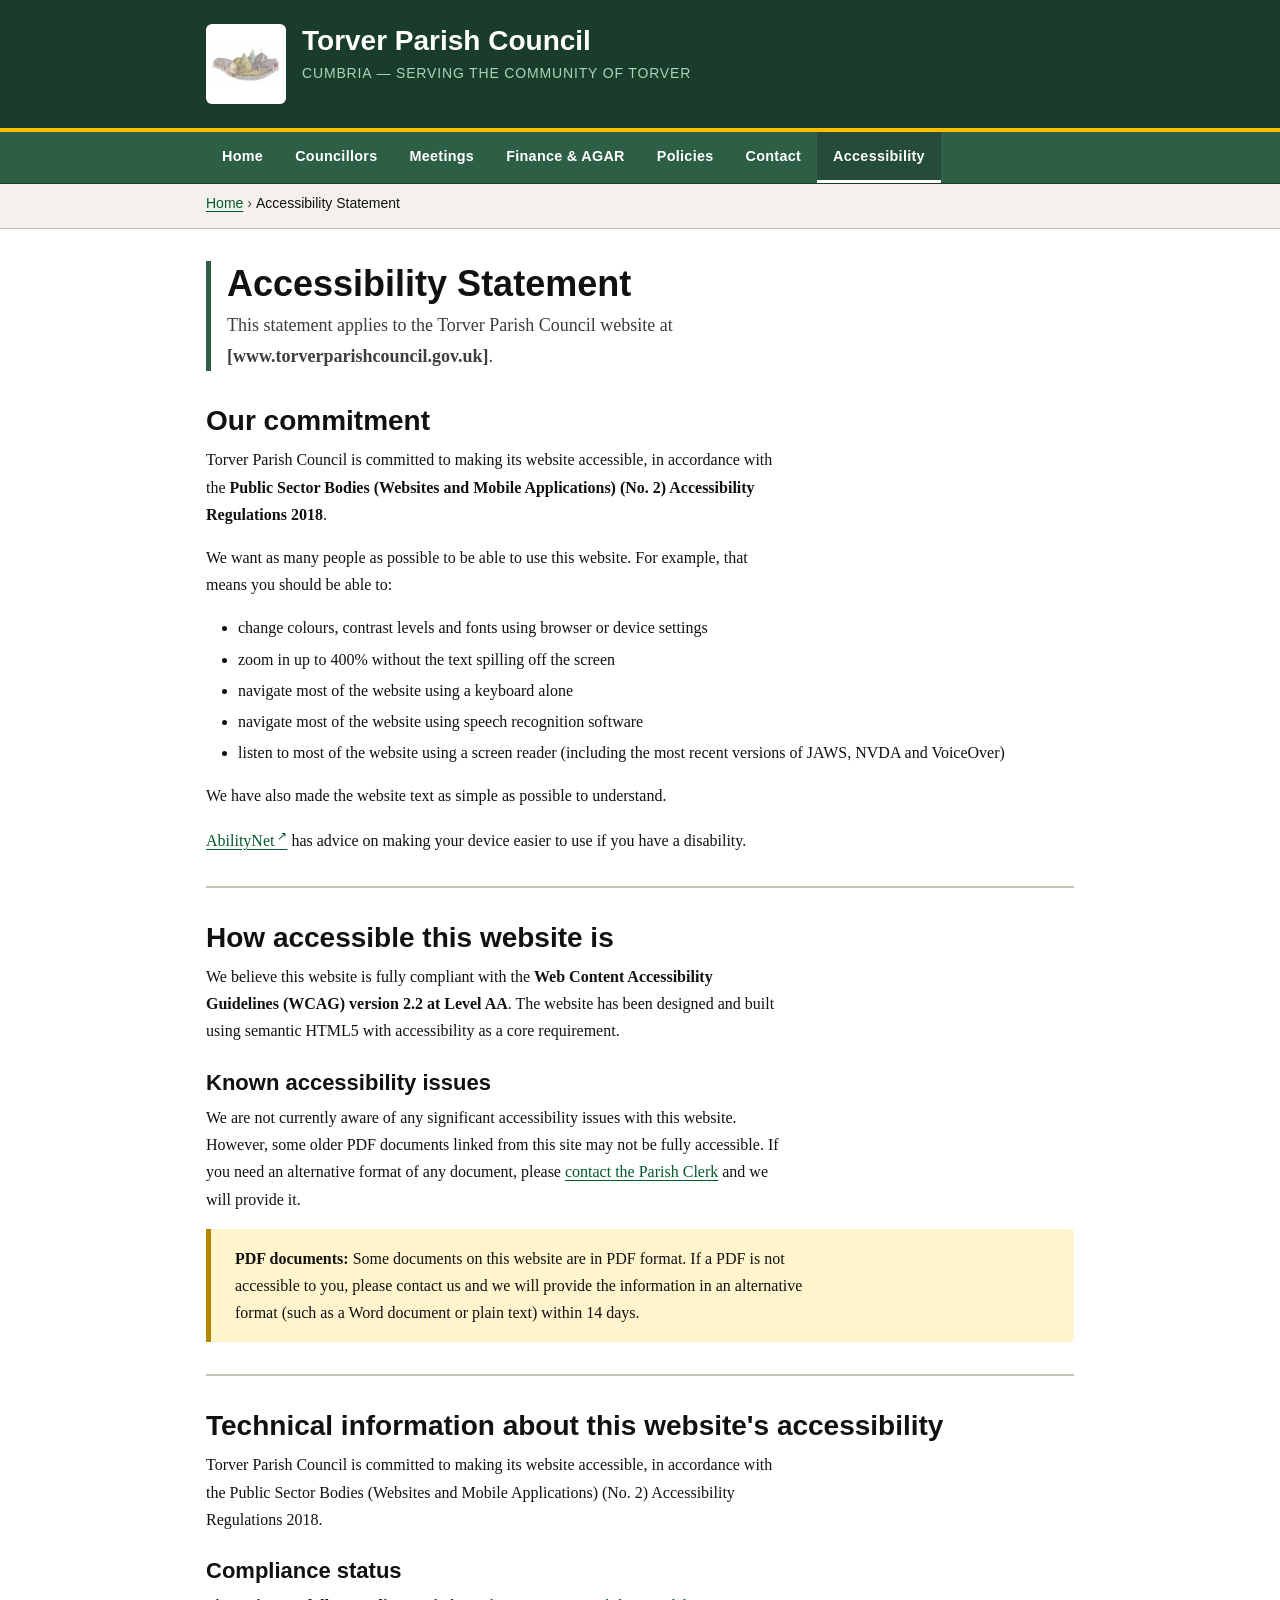
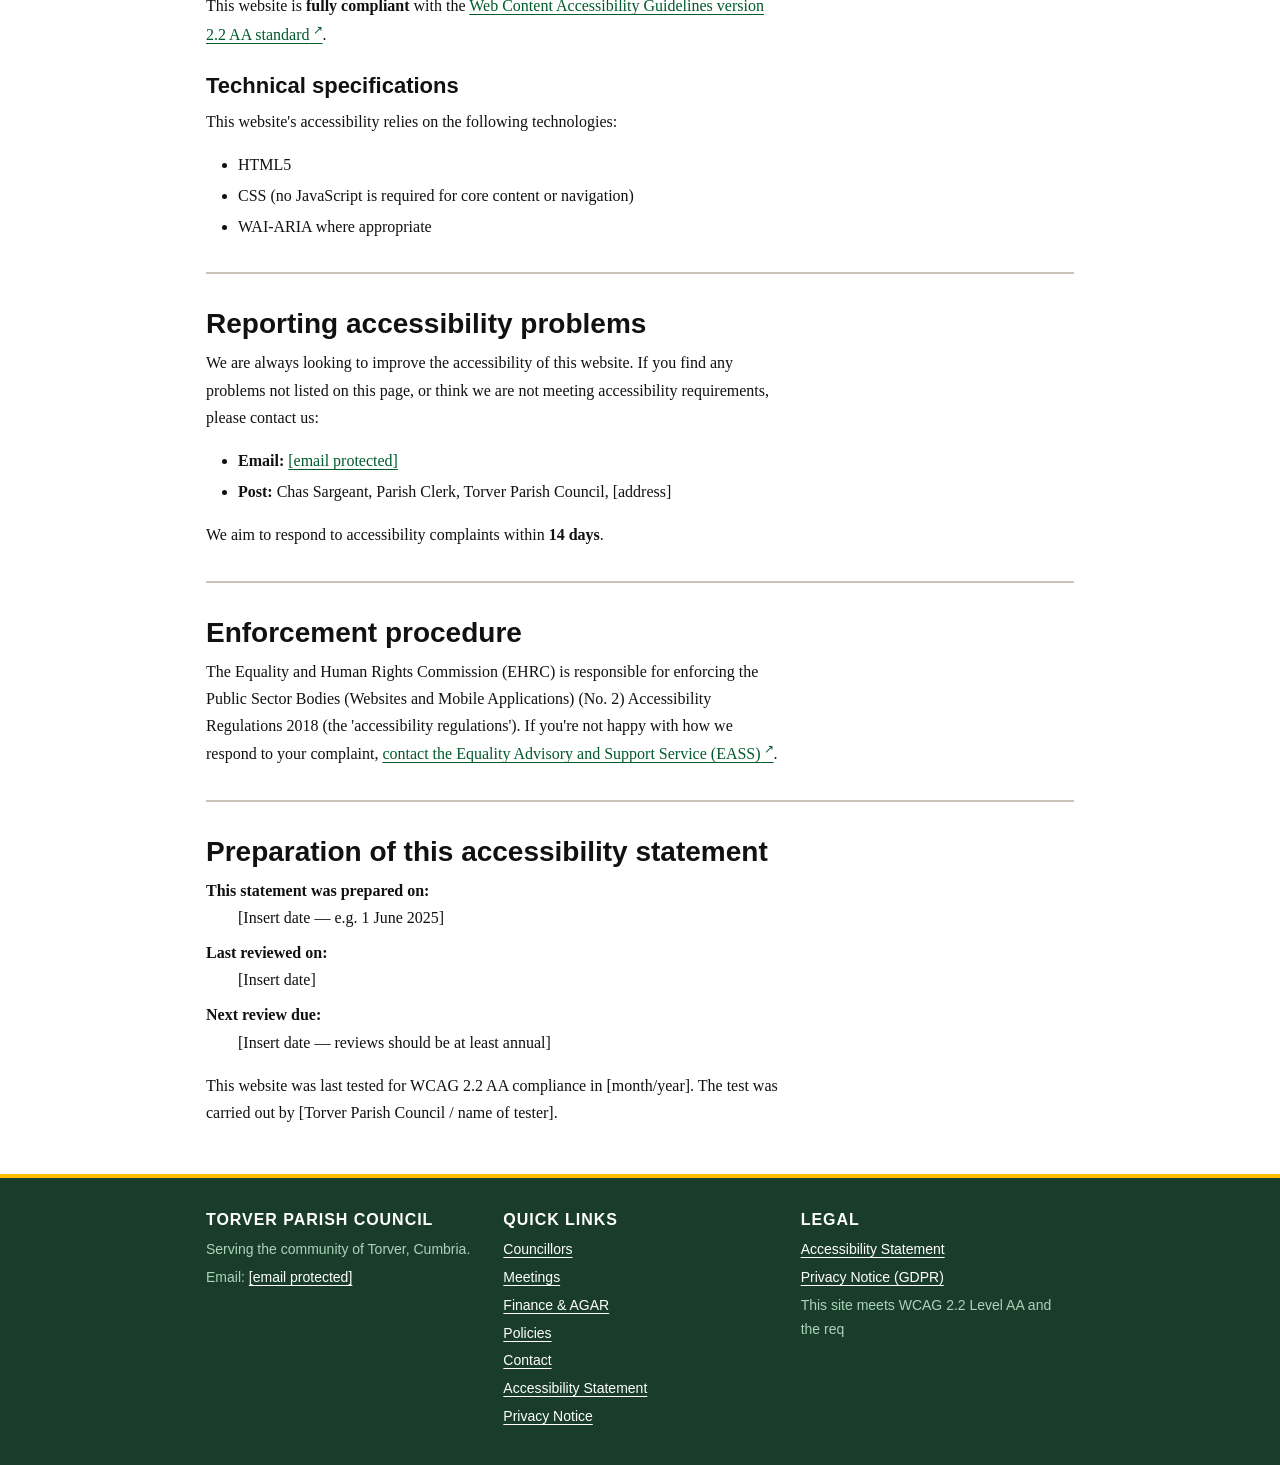
==== commit ca7a193b: "Add contact details" ====
--- a/accessibility.html
+++ b/accessibility.html
@@ -98,7 +98,7 @@
       <h2>Reporting accessibility problems</h2>
       <p>We are always looking to improve the accessibility of this website. If you find any problems not listed on this page, or think we are not meeting accessibility requirements, please contact us:</p>
       <ul>
-        <li><strong>Email:</strong> <a href="/cdn-cgi/l/email-protection#dfbcb3baadb49fabb0ada9baadafbeadb6acb7bcb0aab1bcb6b3f1b8b0a9f1aab4">clerk@torverparishcouncil.gov.uk</a></li>
+        <li><strong>Email:</strong> <a href="/cdn-cgi/l/email-protection#dfbcb3baadb49fabb0ada9baadafbeadb6acb7bcb0aab1bcb6b3f1b8b0a9f1aab4"><span class="__cf_email__" data-cfemail="44272821362f04302b363221363425362d372c272b312a272d286a232b326a312f">[email&#160;protected]</span></a></li>
         <li><strong>Post:</strong> Chas Sargeant, Parish Clerk, Torver Parish Council, [address]</li>
       </ul>
       <p>We aim to respond to accessibility complaints within <strong>14 days</strong>.</p>
@@ -129,7 +129,7 @@
       <div class="site-footer__section">
         <h2>Torver Parish Council</h2>
         <p>Serving the community of Torver, Cumbria.</p>
-        <p>Email: <a href="/cdn-cgi/l/email-protection#4f2c232a3d240f3b203d392a3d3f2e3d263c272c203a212c262361282039613a24">clerk@torverparishcouncil.gov.uk</a></p>
+        <p>Email: <a href="/cdn-cgi/l/email-protection#4f2c232a3d240f3b203d392a3d3f2e3d263c272c203a212c262361282039613a24"><span class="__cf_email__" data-cfemail="f89b949d8a93b88c978a8e9d8a88998a918b909b978d969b9194d69f978ed68d93">[email&#160;protected]</span></a></p>
       </div>
       <div class="site-footer__section">
         <h2>Quick links</h2>
@@ -147,10 +147,4 @@
         <h2>Legal</h2>
         <p><a href="accessibility.html">Accessibility Statement</a></p>
         <p><a href="policies.html#privacy-notice">Privacy Notice (GDPR)</a></p>
-        <p>This site meets WCAG 2.2 Level AA and the requirements of AGAR Assertion 10.</p>
-      </div>
-    </div>
-    <div class="site-footer__bottom">
-      <p>&copy; <span id="year">2025</span> Torver Parish Council. All rights reserved.</p>
-    </div>
-  </footer>+        <p>This site meets WCAG 2.2 Level AA and the req
